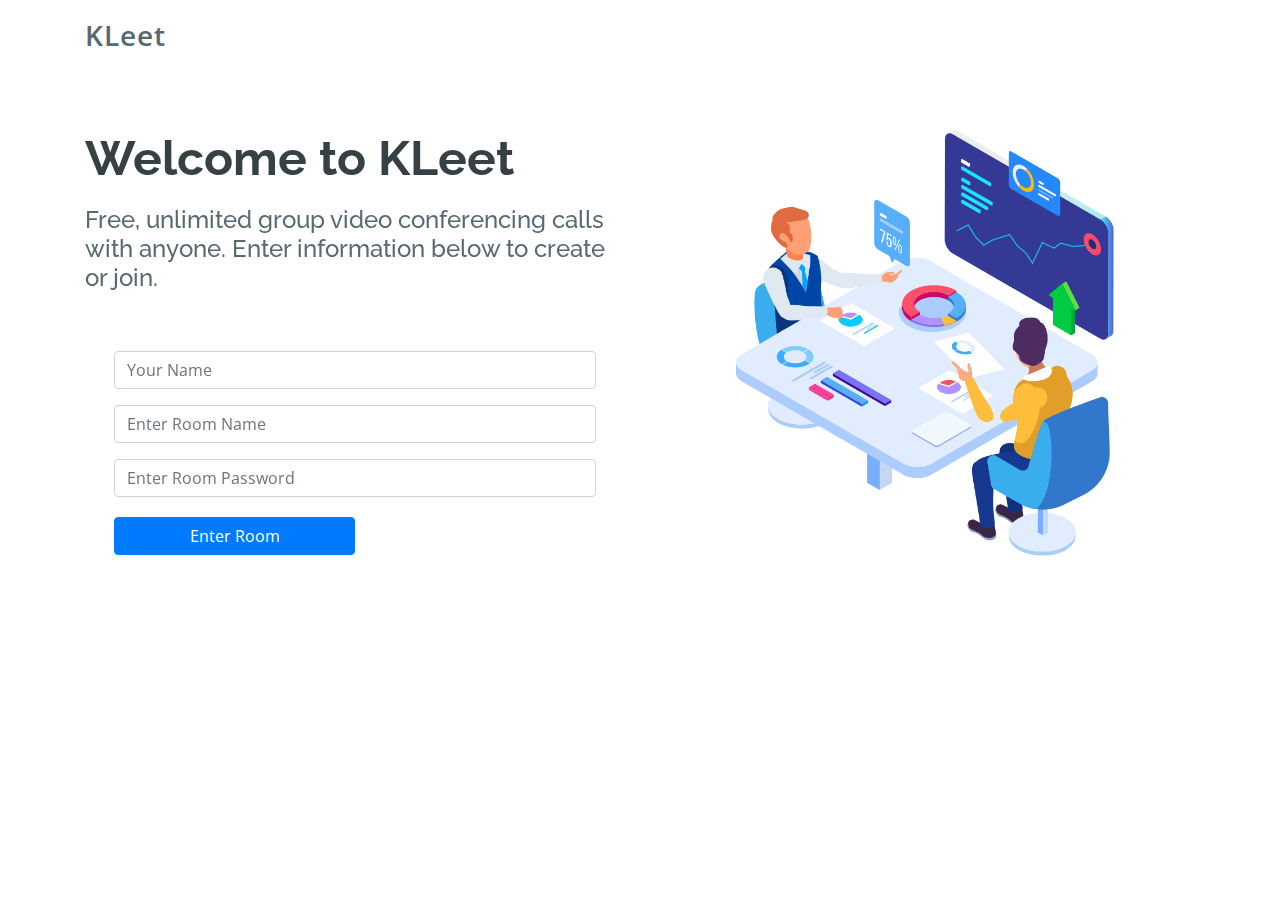
==== index.html @ f8d4f1c5 "Initial commit" ====
<!-- UI DESIGN -->

<!DOCTYPE html>
<html lang="en">

<head>
  <meta charset="utf-8">
  <meta content="width=device-width, initial-scale=1.0" name="viewport">

  <title>KLeet</title>
  <meta content="" name="description">
  <meta content="" name="keywords">

 <link rel="stylesheet" href="stylesheets/webrtcstyle.css">

  <!-- Favicons -->
  <link href="assets/img/favicon.png" rel="icon">
  <link href="assets/img/apple-touch-icon.png" rel="apple-touch-icon">

  <!-- Google Fonts -->
  <link href="https://fonts.googleapis.com/css?family=Open+Sans:300,300i,400,400i,600,600i,700,700i|Raleway:300,300i,400,400i,500,500i,600,600i,700,700i|Poppins:300,300i,400,400i,500,500i,600,600i,700,700i" rel="stylesheet">

  <!-- Vendor CSS Files -->
  <link href="assets/vendor/bootstrap/css/bootstrap.min.css" rel="stylesheet">
  <link href="assets/vendor/icofont/icofont.min.css" rel="stylesheet">
  <link href="assets/vendor/boxicons/css/boxicons.min.css" rel="stylesheet">
  <link href="assets/vendor/venobox/venobox.css" rel="stylesheet">
  <link href="assets/vendor/owl.carousel/assets/owl.carousel.min.css" rel="stylesheet">
  <link href="assets/vendor/aos/aos.css" rel="stylesheet">

  <!-- Template Main CSS File -->
  <link href="assets/css/style.css" rel="stylesheet">

  <!-- =======================================================
  * Template Name: Scaffold - v2.2.0
  * Template URL: https://bootstrapmade.com/scaffold-bootstrap-metro-style-template/
  * Author: BootstrapMade.com
  * License: https://bootstrapmade.com/license/
  ======================================================== -->
</head>

<body>

  <!-- ======= Header ======= -->
  <header id="header" class="fixed-top">
    <div class="container d-flex">

      <div class="logo mr-auto">
        <h1 class="text-light"><a href="index.html"><span>KLeet</span></a></h1>
        <!-- Uncomment below if you prefer to use an image logo -->
        <!-- <a href="index.html"><img src="assets/img/logo.png" alt="" class="img-fluid"></a>-->
      </div>

      <!-- <nav class="nav-menu d-none d-lg-block">
        <ul>
          <li class="active"><a href="index.html">Home</a></li>
          <li class="drop-down"><a href="">About</a>
            <ul>
              <li><a href="#about">About Us</a></li>
              <li><a href="#team">Team</a></li>
              <li><a href="#testimonials">Testimonials</a></li>
              <li class="drop-down"><a href="#">Deep Drop Down</a>
                <ul>
                  <li><a href="#">Deep Drop Down 1</a></li>
                  <li><a href="#">Deep Drop Down 2</a></li>
                  <li><a href="#">Deep Drop Down 3</a></li>
                  <li><a href="#">Deep Drop Down 4</a></li>
                  <li><a href="#">Deep Drop Down 5</a></li>
                </ul>
              </li>
            </ul>
          </li>
          <li><a href="#services">Services</a></li>
          <li><a href="#portfolio">Portfolio</a></li>
          <li><a href="#pricing">Pricing</a></li>

          <li><a href="#contact">Contact</a></li>

        </ul>
      </nav> .nav-menu -->

      <!-- <div class="header-social-links">
        <a href="#" class="twitter"><i class="icofont-twitter"></i></a>
        <a href="#" class="facebook"><i class="icofont-facebook"></i></a>
        <a href="#" class="instagram"><i class="icofont-instagram"></i></a>
        <a href="#" class="linkedin"><i class="icofont-linkedin"></i></i></a>
      </div> -->

    </div>
  </header><!-- End Header -->

  <!-- ======= Hero Section ======= -->
  <!-- <section id="hero">

    <div class="container">
      <div class="row">
        <div class="col-lg-6 pt-5 pt-lg-0 order-2 order-lg-1 d-flex flex-column justify-content-center" data-aos="fade-up">
          <div>
            <h1>We design digital products that help grow businesses</h1>
            <h2>We are team of talanted designers making websites with Bootstrap</h2>
            <a href="#about" class="btn-get-started scrollto">Get Started</a>
          </div>
        </div>
        <div class="col-lg-6 order-1 order-lg-2 hero-img" data-aos="fade-left">
          <img src="assets/img/hero-img.png" class="img-fluid" alt="">
        </div>
      </div>
    </div>

  </section>End Hero -->

  <main id="main">

     <!-- ======= Hero Section ======= -->
  <section id="hero">
    <div class="container">
      <div class="row">
        <div class="col-lg-6 pt-5 pt-lg-0 order-2 order-lg-1 d-flex flex-column justify-content-center" data-aos="fade-up">
          <div>
            <h1>Welcome to KLeet</h1>
            <h2>Free, unlimited group video conferencing calls with anyone. Enter information below to create or join.</h2>

            <form id="userdata">
               <div class="form-row">
                 <div class="form-group col-md-12">
               <input type="text" name="useridentity" class="form-control" id="useridentity" data-rule="minlen:4" data-msg="Please enter at least 4 chars" placeholder="Your Name"></div>
               <div class="form-group col-md-12"><input type="text" name="roomidentity" class="form-control" id="roomidentity" data-rule="minlen:4" data-msg="Please enter at least 4 chars"
               placeholder="Enter Room Name"></div>
               <div class="form-group col-md-12"> <input type="text" name="roompassword" class="form-control" id="roompassword" data-rule="minlen:4" data-msg="Please enter at least 4 chars" placeholder="Enter Room Password"></div>
               <div class="form-group col-md-12"  id="startjoinbuttons">
                  <!-- <a href="#about" class="btn-get-started scrollto">Lets go</a> -->
                  <button type="submit" class="btn btn-primary col-xs-12 col-md-6 col-lg-6" formaction="pages/room.html" id="enterroom">Enter Room</button>
               </div>

             </div>

            </form>


          </div>
        </div>
        <div class="col-lg-6 order-1 order-lg-2 hero-img" data-aos="fade-left">
          <img src="assets/img/hero-img.png" class="img-fluid" alt="">
        </div>
      </div>
    </div>
  </section><!-- End Hero -->

  </main><!-- End #main -->

  <!-- ======= Footer =======
  <footer id="footer">
    <div class="footer-top">
      <div class="container">
        <div class="row">

          <div class="col-lg-3 col-md-6">
            <div class="footer-info">
              <h3>Scaffold</h3>
              <p>
                A108 Adam Street <br>
                NY 535022, USA<br><br>
                <strong>Phone:</strong> +1 5589 55488 55<br>
                <strong>Email:</strong> info@example.com<br>
              </p>
              <div class="social-links mt-3">
                <a href="#" class="twitter"><i class="bx bxl-twitter"></i></a>
                <a href="#" class="facebook"><i class="bx bxl-facebook"></i></a>
                <a href="#" class="instagram"><i class="bx bxl-instagram"></i></a>
                <a href="#" class="google-plus"><i class="bx bxl-skype"></i></a>
                <a href="#" class="linkedin"><i class="bx bxl-linkedin"></i></a>
              </div>
            </div>
          </div>

          <div class="col-lg-2 col-md-6 footer-links">
            <h4>Useful Links</h4>
            <ul>
              <li><i class="bx bx-chevron-right"></i> <a href="#">Home</a></li>
              <li><i class="bx bx-chevron-right"></i> <a href="#">About us</a></li>
              <li><i class="bx bx-chevron-right"></i> <a href="#">Services</a></li>
              <li><i class="bx bx-chevron-right"></i> <a href="#">Terms of service</a></li>
              <li><i class="bx bx-chevron-right"></i> <a href="#">Privacy policy</a></li>
            </ul>
          </div>

          <div class="col-lg-3 col-md-6 footer-links">
            <h4>Our Services</h4>
            <ul>
              <li><i class="bx bx-chevron-right"></i> <a href="#">Web Design</a></li>
              <li><i class="bx bx-chevron-right"></i> <a href="#">Web Development</a></li>
              <li><i class="bx bx-chevron-right"></i> <a href="#">Product Management</a></li>
              <li><i class="bx bx-chevron-right"></i> <a href="#">Marketing</a></li>
              <li><i class="bx bx-chevron-right"></i> <a href="#">Graphic Design</a></li>
            </ul>
          </div>

          <div class="col-lg-4 col-md-6 footer-newsletter">
            <h4>Our Newsletter</h4>
            <p>Tamen quem nulla quae legam multos aute sint culpa legam noster magna</p>
            <form action="" method="post">
              <input type="email" name="email"><input type="submit" value="Subscribe">
            </form>

          </div>

        </div>
      </div>
    </div>

    <div class="container">
      <div class="copyright">
        &copy; Copyright <strong><span>Scaffold</span></strong>. All Rights Reserved
      </div>
      <div class="credits">
        <!-- All the links in the footer should remain intact.

        Designed by <a href="https://bootstrapmade.com/">BootstrapMade</a>
      </div>
    </div>
  </footer>End Footer -->

  <a href="#" class="back-to-top"><i class="bx bxs-up-arrow-alt"></i></a>

  <!-- Vendor JS Files -->
  <script src="assets/vendor/jquery/jquery.min.js"></script>
  <script src="assets/vendor/bootstrap/js/bootstrap.bundle.min.js"></script>
  <script src="assets/vendor/jquery.easing/jquery.easing.min.js"></script>
  <script src="assets/vendor/php-email-form/validate.js"></script>
  <script src="assets/vendor/isotope-layout/isotope.pkgd.min.js"></script>
  <script src="assets/vendor/venobox/venobox.min.js"></script>
  <script src="assets/vendor/owl.carousel/owl.carousel.min.js"></script>
  <script src="assets/vendor/aos/aos.js"></script>

  <!-- Template Main JS File -->
  <script src="assets/js/main.js"></script>

</body>

</html>
---- stylesheets/webrtcstyle.css ----
.theme {
    padding: 30px;
    background-color: #926aff;
}

#title {
    position: relative;
    top: 40%;
}

    #title > span {
        position: relative;
        top: 60%;
        display: block;
        font-family: initial;
        font-size: 50px;
        width: initial;
        color: white;
    }

#userdata {
    padding: 22px;
}

    #userdata > div {
        padding: 7px;
    }

#startjoinbuttons > button {
    margin: 4px auto;
}

.child-padding > div {
    padding: 15px;
}

.input {
    border-radius: 3%;
}

.lvideo {
    max-width: 30%;
    max-height: 30%;
    width: 220px;
    bottom: 0;
    right: 0;
    border: groove;
    position: fixed;
    transform: rotateY(180deg);
	display:none;
}

.rvideo {
    position: fixed;
    left: 0;
    top: 0;
    max-width: 100%;
    max-height: 100%;
    height: 100%;
    width: 100%;
    transform: rotateY(180deg);
}

#panel {
    position: fixed;
    bottom: 10%;
    text-align: center;
    z-index: 100;
}

#btnmute {
    background-color: white;
    color: black;
    font-weight: bolder;
}

#btnexit {
    font-weight: bolder;
    color: white;
}
#btnscreenshare {
    color: white;
}
---- assets/vendor/venobox/venobox.css ----
/* ------ venobox.css --------*/
.vbox-overlay *, .vbox-overlay *:before, .vbox-overlay *:after{
    -webkit-backface-visibility: hidden;
    -webkit-box-sizing:border-box;
    -moz-box-sizing:border-box;
    box-sizing:border-box;
}
.vbox-overlay * { 
    -webkit-backface-visibility: visible;
    backface-visibility: visible;
}
.vbox-overlay{
    display: -webkit-flex;
    display: flex;
    -webkit-flex-direction: column;
    flex-direction: column;
    -webkit-justify-content: center;
    justify-content: center;
    -webkit-align-items: center;
    align-items: center;
    position: fixed;
    left: 0;
    top: 0;
    bottom: 0;
    right: 0;
    z-index: 999999;
}

/* ----- navigation ----- */
.vbox-title{
    width: 100%;
    height: 40px;
    float: left;
    text-align: center;
    line-height: 28px;
    font-size: 12px;
    padding: 6px 50px;
    overflow: hidden;
    position: fixed;
    display: none;
    left: 0;
    z-index: 89;
}
.vbox-close{
    cursor: pointer;
    position: fixed;
    top: -1px;
    right: 0;
    width: 50px;
    height: 40px;
    padding: 6px;
    display: block;
    background-position:10px center;
    overflow: hidden;
    font-size: 24px;
    line-height: 1;
    text-align: center;
    z-index: 99;
}
.vbox-left{
    cursor: pointer;
    position: fixed;
    left: 0;
    height: 40px;
    overflow: hidden;
    line-height: 28px;
    font-size: 12px;
    z-index: 99;
    display: flex;
    align-items:center;
}
.vbox-num{
    display: inline-block;
    margin: 6px 0 6px 15px;
}
/* ----- Social share ----- */
.vbox-share{
    line-height: 28px;
    font-size: 12px;
    overflow: hidden;
    position: fixed;
    left: 0;
    z-index: 98;
    display: flex;
    align-items:center;
    justify-content: center;
    width: 100%;
    text-align: center;
}
.vbox-share svg{
    max-height: 28px;
    width: 28px;
    z-index: 10;
    margin-left: 12px;
    margin-top: 6px;
    margin-bottom: 6px;
    vertical-align: middle;
}


/* ----- navigation ARROWS ----- */
.vbox-next, .vbox-prev{
    position: fixed;
    top: 50%;
    margin-top: -15px;
    overflow: hidden;
    cursor: pointer;
    display: block;
    width: 45px;
    height: 45px;
    z-index: 99;
}
.vbox-next span, .vbox-prev span{
    position: relative;
    width: 20px;
    height: 20px;
    border: 2px solid transparent;
    border-top-color: #B6B6B6;
    border-right-color: #B6B6B6;
    text-indent: -100px;
    position: absolute;
    top: 8px;
    display: block;
}
.vbox-prev{
    left: 15px;
}
.vbox-next{
    right: 15px;
}
.vbox-prev span{
    left: 10px;
    -ms-transform: rotate(-135deg);
    -webkit-transform: rotate(-135deg);
    transform: rotate(-135deg);
}
.vbox-next span{
    -ms-transform: rotate(45deg);
    -webkit-transform: rotate(45deg);
    transform: rotate(45deg);
    right: 10px;
}
/* ------- inline window ------ */
.vbox-inline{
    width: 420px;
    height: 315px;
    height: 70vh;
    padding: 10px;
    background: #fff;
    margin: 0 auto;
    overflow: auto;
    text-align: left;
}
/* ------- Video & iFrames window ------ */
.venoframe{
    max-width: 100%;
    width: 100%;
    border: none;
    width: 100%;
    height: 260px;
    height: 70vh;
}
.venoframe.vbvid{
    height: 260px;
}
@media (min-width: 768px) {
    .venoframe, .vbox-inline{
        width: 90%;
        height: 360px;
        height: 70vh;
    }
    .venoframe.vbvid{
        width: 640px;
        height: 360px;
    }
}
@media (min-width: 992px) {
    .venoframe, .vbox-inline{
        max-width: 1200px;
        width: 80%;
        height: 540px;
        height: 70vh;
    }
    .venoframe.vbvid{
        width: 960px;
        height: 540px;
    }
}
/* 
Please do NOT edit this part! 
or at least read this note: http://i.imgur.com/7C0ws9e.gif
*/
.vbox-open{
    overflow: hidden;
}
.vbox-container{
    position: absolute;
    left: 0;
    right: 0;
    top: 0;
    bottom: 0;
    overflow-x: hidden;
    overflow-y: scroll;
    overflow-scrolling: touch;
    -webkit-overflow-scrolling: touch;
    z-index: 20;
    max-height: 100%;

}

.vbox-content{
    text-align: center;
    float: left;
    width: 100%;
    position: relative;
    overflow: hidden;
    padding: 20px 4%;
}
.vbox-container img{
    max-width: 100%;
    height: auto;
}
.vbox-figlio{
    box-shadow: 0 0 12px rgba(0,0,0,0.19), 0 6px 6px rgba(0,0,0,0.23);
    max-width: 100%;
    text-align: initial;
}
img.vbox-figlio{
    -webkit-user-select: none;
-khtml-user-select: none;
-moz-user-select: none;
-o-user-select: none;
user-select: none;
}
.vbox-content.swipe-left{
    margin-left: -200px !important;
}
.vbox-content.swipe-right{
    margin-left: 200px !important;
}
.vbox-animated{
    webkit-transition: margin 300ms ease-out;
    transition: margin 300ms ease-out;
}

/* ---------- preloader ----------
 * SPINKIT 
 * http://tobiasahlin.com/spinkit/
-------------------------------- */
.sk-double-bounce,.sk-rotating-plane{width:40px;height:40px;margin:40px auto}.sk-rotating-plane{background-color:#333;-webkit-animation:sk-rotatePlane 1.2s infinite ease-in-out;animation:sk-rotatePlane 1.2s infinite ease-in-out}@-webkit-keyframes sk-rotatePlane{0%{-webkit-transform:perspective(120px) rotateX(0) rotateY(0);transform:perspective(120px) rotateX(0) rotateY(0)}50%{-webkit-transform:perspective(120px) rotateX(-180.1deg) rotateY(0);transform:perspective(120px) rotateX(-180.1deg) rotateY(0)}100%{-webkit-transform:perspective(120px) rotateX(-180deg) rotateY(-179.9deg);transform:perspective(120px) rotateX(-180deg) rotateY(-179.9deg)}}@keyframes sk-rotatePlane{0%{-webkit-transform:perspective(120px) rotateX(0) rotateY(0);transform:perspective(120px) rotateX(0) rotateY(0)}50%{-webkit-transform:perspective(120px) rotateX(-180.1deg) rotateY(0);transform:perspective(120px) rotateX(-180.1deg) rotateY(0)}100%{-webkit-transform:perspective(120px) rotateX(-180deg) rotateY(-179.9deg);transform:perspective(120px) rotateX(-180deg) rotateY(-179.9deg)}}.sk-double-bounce{position:relative}.sk-double-bounce .sk-child{width:100%;height:100%;border-radius:50%;background-color:#333;opacity:.6;position:absolute;top:0;left:0;-webkit-animation:sk-doubleBounce 2s infinite ease-in-out;animation:sk-doubleBounce 2s infinite ease-in-out}.sk-chasing-dots .sk-child,.sk-spinner-pulse,.sk-three-bounce .sk-child{background-color:#333;border-radius:100%}.sk-double-bounce .sk-double-bounce2{-webkit-animation-delay:-1s;animation-delay:-1s}@-webkit-keyframes sk-doubleBounce{0%,100%{-webkit-transform:scale(0);transform:scale(0)}50%{-webkit-transform:scale(1);transform:scale(1)}}@keyframes sk-doubleBounce{0%,100%{-webkit-transform:scale(0);transform:scale(0)}50%{-webkit-transform:scale(1);transform:scale(1)}}.sk-wave{margin:40px auto;width:50px;height:40px;text-align:center;font-size:10px}.sk-wave .sk-rect{background-color:#333;height:100%;width:6px;display:inline-block;-webkit-animation:sk-waveStretchDelay 1.2s infinite ease-in-out;animation:sk-waveStretchDelay 1.2s infinite ease-in-out}.sk-wave .sk-rect1{-webkit-animation-delay:-1.2s;animation-delay:-1.2s}.sk-wave .sk-rect2{-webkit-animation-delay:-1.1s;animation-delay:-1.1s}.sk-wave .sk-rect3{-webkit-animation-delay:-1s;animation-delay:-1s}.sk-wave .sk-rect4{-webkit-animation-delay:-.9s;animation-delay:-.9s}.sk-wave .sk-rect5{-webkit-animation-delay:-.8s;animation-delay:-.8s}@-webkit-keyframes sk-waveStretchDelay{0%,100%,40%{-webkit-transform:scaleY(.4);transform:scaleY(.4)}20%{-webkit-transform:scaleY(1);transform:scaleY(1)}}@keyframes sk-waveStretchDelay{0%,100%,40%{-webkit-transform:scaleY(.4);transform:scaleY(.4)}20%{-webkit-transform:scaleY(1);transform:scaleY(1)}}.sk-wandering-cubes{margin:40px auto;width:40px;height:40px;position:relative}.sk-wandering-cubes .sk-cube{background-color:#333;width:10px;height:10px;position:absolute;top:0;left:0;-webkit-animation:sk-wanderingCube 1.8s ease-in-out -1.8s infinite both;animation:sk-wanderingCube 1.8s ease-in-out -1.8s infinite both}.sk-chasing-dots,.sk-spinner-pulse{width:40px;height:40px;margin:40px auto}.sk-wandering-cubes .sk-cube2{-webkit-animation-delay:-.9s;animation-delay:-.9s}@-webkit-keyframes sk-wanderingCube{0%{-webkit-transform:rotate(0);transform:rotate(0)}25%{-webkit-transform:translateX(30px) rotate(-90deg) scale(.5);transform:translateX(30px) rotate(-90deg) scale(.5)}50%{-webkit-transform:translateX(30px) translateY(30px) rotate(-179deg);transform:translateX(30px) translateY(30px) rotate(-179deg)}50.1%{-webkit-transform:translateX(30px) translateY(30px) rotate(-180deg);transform:translateX(30px) translateY(30px) rotate(-180deg)}75%{-webkit-transform:translateX(0) translateY(30px) rotate(-270deg) scale(.5);transform:translateX(0) translateY(30px) rotate(-270deg) scale(.5)}100%{-webkit-transform:rotate(-360deg);transform:rotate(-360deg)}}@keyframes sk-wanderingCube{0%{-webkit-transform:rotate(0);transform:rotate(0)}25%{-webkit-transform:translateX(30px) rotate(-90deg) scale(.5);transform:translateX(30px) rotate(-90deg) scale(.5)}50%{-webkit-transform:translateX(30px) translateY(30px) rotate(-179deg);transform:translateX(30px) translateY(30px) rotate(-179deg)}50.1%{-webkit-transform:translateX(30px) translateY(30px) rotate(-180deg);transform:translateX(30px) translateY(30px) rotate(-180deg)}75%{-webkit-transform:translateX(0) translateY(30px) rotate(-270deg) scale(.5);transform:translateX(0) translateY(30px) rotate(-270deg) scale(.5)}100%{-webkit-transform:rotate(-360deg);transform:rotate(-360deg)}}.sk-spinner-pulse{-webkit-animation:sk-pulseScaleOut 1s infinite ease-in-out;animation:sk-pulseScaleOut 1s infinite ease-in-out}@-webkit-keyframes sk-pulseScaleOut{0%{-webkit-transform:scale(0);transform:scale(0)}100%{-webkit-transform:scale(1);transform:scale(1);opacity:0}}@keyframes sk-pulseScaleOut{0%{-webkit-transform:scale(0);transform:scale(0)}100%{-webkit-transform:scale(1);transform:scale(1);opacity:0}}.sk-chasing-dots{position:relative;text-align:center;-webkit-animation:sk-chasingDotsRotate 2s infinite linear;animation:sk-chasingDotsRotate 2s infinite linear}.sk-chasing-dots .sk-child{width:60%;height:60%;display:inline-block;position:absolute;top:0;-webkit-animation:sk-chasingDotsBounce 2s infinite ease-in-out;animation:sk-chasingDotsBounce 2s infinite ease-in-out}.sk-chasing-dots .sk-dot2{top:auto;bottom:0;-webkit-animation-delay:-1s;animation-delay:-1s}@-webkit-keyframes sk-chasingDotsRotate{100%{-webkit-transform:rotate(360deg);transform:rotate(360deg)}}@keyframes sk-chasingDotsRotate{100%{-webkit-transform:rotate(360deg);transform:rotate(360deg)}}@-webkit-keyframes sk-chasingDotsBounce{0%,100%{-webkit-transform:scale(0);transform:scale(0)}50%{-webkit-transform:scale(1);transform:scale(1)}}@keyframes sk-chasingDotsBounce{0%,100%{-webkit-transform:scale(0);transform:scale(0)}50%{-webkit-transform:scale(1);transform:scale(1)}}.sk-three-bounce{margin:40px auto;width:80px;text-align:center}.sk-three-bounce .sk-child{width:20px;height:20px;display:inline-block;-webkit-animation:sk-three-bounce 1.4s ease-in-out 0s infinite both;animation:sk-three-bounce 1.4s ease-in-out 0s infinite both}.sk-circle .sk-child:before,.sk-fading-circle .sk-circle:before{display:block;border-radius:100%;content:'';background-color:#333}.sk-three-bounce .sk-bounce1{-webkit-animation-delay:-.32s;animation-delay:-.32s}.sk-three-bounce .sk-bounce2{-webkit-animation-delay:-.16s;animation-delay:-.16s}@-webkit-keyframes sk-three-bounce{0%,100%,80%{-webkit-transform:scale(0);transform:scale(0)}40%{-webkit-transform:scale(1);transform:scale(1)}}@keyframes sk-three-bounce{0%,100%,80%{-webkit-transform:scale(0);transform:scale(0)}40%{-webkit-transform:scale(1);transform:scale(1)}}.sk-circle{margin:40px auto;width:40px;height:40px;position:relative}.sk-circle .sk-child{width:100%;height:100%;position:absolute;left:0;top:0}.sk-circle .sk-child:before{margin:0 auto;width:15%;height:15%;-webkit-animation:sk-circleBounceDelay 1.2s infinite ease-in-out both;animation:sk-circleBounceDelay 1.2s infinite ease-in-out both}.sk-circle .sk-circle2{-webkit-transform:rotate(30deg);-ms-transform:rotate(30deg);transform:rotate(30deg)}.sk-circle .sk-circle3{-webkit-transform:rotate(60deg);-ms-transform:rotate(60deg);transform:rotate(60deg)}.sk-circle .sk-circle4{-webkit-transform:rotate(90deg);-ms-transform:rotate(90deg);transform:rotate(90deg)}.sk-circle .sk-circle5{-webkit-transform:rotate(120deg);-ms-transform:rotate(120deg);transform:rotate(120deg)}.sk-circle .sk-circle6{-webkit-transform:rotate(150deg);-ms-transform:rotate(150deg);transform:rotate(150deg)}.sk-circle .sk-circle7{-webkit-transform:rotate(180deg);-ms-transform:rotate(180deg);transform:rotate(180deg)}.sk-circle .sk-circle8{-webkit-transform:rotate(210deg);-ms-transform:rotate(210deg);transform:rotate(210deg)}.sk-circle .sk-circle9{-webkit-transform:rotate(240deg);-ms-transform:rotate(240deg);transform:rotate(240deg)}.sk-circle .sk-circle10{-webkit-transform:rotate(270deg);-ms-transform:rotate(270deg);transform:rotate(270deg)}.sk-circle .sk-circle11{-webkit-transform:rotate(300deg);-ms-transform:rotate(300deg);transform:rotate(300deg)}.sk-circle .sk-circle12{-webkit-transform:rotate(330deg);-ms-transform:rotate(330deg);transform:rotate(330deg)}.sk-circle .sk-circle2:before{-webkit-animation-delay:-1.1s;animation-delay:-1.1s}.sk-circle .sk-circle3:before{-webkit-animation-delay:-1s;animation-delay:-1s}.sk-circle .sk-circle4:before{-webkit-animation-delay:-.9s;animation-delay:-.9s}.sk-circle .sk-circle5:before{-webkit-animation-delay:-.8s;animation-delay:-.8s}.sk-circle .sk-circle6:before{-webkit-animation-delay:-.7s;animation-delay:-.7s}.sk-circle .sk-circle7:before{-webkit-animation-delay:-.6s;animation-delay:-.6s}.sk-circle .sk-circle8:before{-webkit-animation-delay:-.5s;animation-delay:-.5s}.sk-circle .sk-circle9:before{-webkit-animation-delay:-.4s;animation-delay:-.4s}.sk-circle .sk-circle10:before{-webkit-animation-delay:-.3s;animation-delay:-.3s}.sk-circle .sk-circle11:before{-webkit-animation-delay:-.2s;animation-delay:-.2s}.sk-circle .sk-circle12:before{-webkit-animation-delay:-.1s;animation-delay:-.1s}@-webkit-keyframes sk-circleBounceDelay{0%,100%,80%{-webkit-transform:scale(0);transform:scale(0)}40%{-webkit-transform:scale(1);transform:scale(1)}}@keyframes sk-circleBounceDelay{0%,100%,80%{-webkit-transform:scale(0);transform:scale(0)}40%{-webkit-transform:scale(1);transform:scale(1)}}.sk-cube-grid{width:40px;height:40px;margin:40px auto}.sk-cube-grid .sk-cube{width:33.33%;height:33.33%;background-color:#333;float:left;-webkit-animation:sk-cubeGridScaleDelay 1.3s infinite ease-in-out;animation:sk-cubeGridScaleDelay 1.3s infinite ease-in-out}.sk-cube-grid .sk-cube1{-webkit-animation-delay:.2s;animation-delay:.2s}.sk-cube-grid .sk-cube2{-webkit-animation-delay:.3s;animation-delay:.3s}.sk-cube-grid .sk-cube3{-webkit-animation-delay:.4s;animation-delay:.4s}.sk-cube-grid .sk-cube4{-webkit-animation-delay:.1s;animation-delay:.1s}.sk-cube-grid .sk-cube5{-webkit-animation-delay:.2s;animation-delay:.2s}.sk-cube-grid .sk-cube6{-webkit-animation-delay:.3s;animation-delay:.3s}.sk-cube-grid .sk-cube7{-webkit-animation-delay:0ms;animation-delay:0ms}.sk-cube-grid .sk-cube8{-webkit-animation-delay:.1s;animation-delay:.1s}.sk-cube-grid .sk-cube9{-webkit-animation-delay:.2s;animation-delay:.2s}@-webkit-keyframes sk-cubeGridScaleDelay{0%,100%,70%{-webkit-transform:scale3D(1,1,1);transform:scale3D(1,1,1)}35%{-webkit-transform:scale3D(0,0,1);transform:scale3D(0,0,1)}}@keyframes sk-cubeGridScaleDelay{0%,100%,70%{-webkit-transform:scale3D(1,1,1);transform:scale3D(1,1,1)}35%{-webkit-transform:scale3D(0,0,1);transform:scale3D(0,0,1)}}.sk-fading-circle{margin:40px auto;width:40px;height:40px;position:relative}.sk-fading-circle .sk-circle{width:100%;height:100%;position:absolute;left:0;top:0}.sk-fading-circle .sk-circle:before{margin:0 auto;width:15%;height:15%;-webkit-animation:sk-circleFadeDelay 1.2s infinite ease-in-out both;animation:sk-circleFadeDelay 1.2s infinite ease-in-out both}.sk-fading-circle .sk-circle2{-webkit-transform:rotate(30deg);-ms-transform:rotate(30deg);transform:rotate(30deg)}.sk-fading-circle .sk-circle3{-webkit-transform:rotate(60deg);-ms-transform:rotate(60deg);transform:rotate(60deg)}.sk-fading-circle .sk-circle4{-webkit-transform:rotate(90deg);-ms-transform:rotate(90deg);transform:rotate(90deg)}.sk-fading-circle .sk-circle5{-webkit-transform:rotate(120deg);-ms-transform:rotate(120deg);transform:rotate(120deg)}.sk-fading-circle .sk-circle6{-webkit-transform:rotate(150deg);-ms-transform:rotate(150deg);transform:rotate(150deg)}.sk-fading-circle .sk-circle7{-webkit-transform:rotate(180deg);-ms-transform:rotate(180deg);transform:rotate(180deg)}.sk-fading-circle .sk-circle8{-webkit-transform:rotate(210deg);-ms-transform:rotate(210deg);transform:rotate(210deg)}.sk-fading-circle .sk-circle9{-webkit-transform:rotate(240deg);-ms-transform:rotate(240deg);transform:rotate(240deg)}.sk-fading-circle .sk-circle10{-webkit-transform:rotate(270deg);-ms-transform:rotate(270deg);transform:rotate(270deg)}.sk-fading-circle .sk-circle11{-webkit-transform:rotate(300deg);-ms-transform:rotate(300deg);transform:rotate(300deg)}.sk-fading-circle .sk-circle12{-webkit-transform:rotate(330deg);-ms-transform:rotate(330deg);transform:rotate(330deg)}.sk-fading-circle .sk-circle2:before{-webkit-animation-delay:-1.1s;animation-delay:-1.1s}.sk-fading-circle .sk-circle3:before{-webkit-animation-delay:-1s;animation-delay:-1s}.sk-fading-circle .sk-circle4:before{-webkit-animation-delay:-.9s;animation-delay:-.9s}.sk-fading-circle .sk-circle5:before{-webkit-animation-delay:-.8s;animation-delay:-.8s}.sk-fading-circle .sk-circle6:before{-webkit-animation-delay:-.7s;animation-delay:-.7s}.sk-fading-circle .sk-circle7:before{-webkit-animation-delay:-.6s;animation-delay:-.6s}.sk-fading-circle .sk-circle8:before{-webkit-animation-delay:-.5s;animation-delay:-.5s}.sk-fading-circle .sk-circle9:before{-webkit-animation-delay:-.4s;animation-delay:-.4s}.sk-fading-circle .sk-circle10:before{-webkit-animation-delay:-.3s;animation-delay:-.3s}.sk-fading-circle .sk-circle11:before{-webkit-animation-delay:-.2s;animation-delay:-.2s}.sk-fading-circle .sk-circle12:before{-webkit-animation-delay:-.1s;animation-delay:-.1s}@-webkit-keyframes sk-circleFadeDelay{0%,100%,39%{opacity:0}40%{opacity:1}}@keyframes sk-circleFadeDelay{0%,100%,39%{opacity:0}40%{opacity:1}}.sk-folding-cube{margin:40px auto;width:40px;height:40px;position:relative;-webkit-transform:rotateZ(45deg);transform:rotateZ(45deg)}.sk-folding-cube .sk-cube{float:left;width:50%;height:50%;position:relative;-webkit-transform:scale(1.1);-ms-transform:scale(1.1);transform:scale(1.1)}.sk-folding-cube .sk-cube:before{content:'';position:absolute;top:0;left:0;width:100%;height:100%;background-color:#333;-webkit-animation:sk-foldCubeAngle 2.4s infinite linear both;animation:sk-foldCubeAngle 2.4s infinite linear both;-webkit-transform-origin:100% 100%;-ms-transform-origin:100% 100%;transform-origin:100% 100%}.sk-folding-cube .sk-cube2{-webkit-transform:scale(1.1) rotateZ(90deg);transform:scale(1.1) rotateZ(90deg)}.sk-folding-cube .sk-cube3{-webkit-transform:scale(1.1) rotateZ(180deg);transform:scale(1.1) rotateZ(180deg)}.sk-folding-cube .sk-cube4{-webkit-transform:scale(1.1) rotateZ(270deg);transform:scale(1.1) rotateZ(270deg)}.sk-folding-cube .sk-cube2:before{-webkit-animation-delay:.3s;animation-delay:.3s}.sk-folding-cube .sk-cube3:before{-webkit-animation-delay:.6s;animation-delay:.6s}.sk-folding-cube .sk-cube4:before{-webkit-animation-delay:.9s;animation-delay:.9s}@-webkit-keyframes sk-foldCubeAngle{0%,10%{-webkit-transform:perspective(140px) rotateX(-180deg);transform:perspective(140px) rotateX(-180deg);opacity:0}25%,75%{-webkit-transform:perspective(140px) rotateX(0);transform:perspective(140px) rotateX(0);opacity:1}100%,90%{-webkit-transform:perspective(140px) rotateY(180deg);transform:perspective(140px) rotateY(180deg);opacity:0}}@keyframes sk-foldCubeAngle{0%,10%{-webkit-transform:perspective(140px) rotateX(-180deg);transform:perspective(140px) rotateX(-180deg);opacity:0}25%,75%{-webkit-transform:perspective(140px) rotateX(0);transform:perspective(140px) rotateX(0);opacity:1}100%,90%{-webkit-transform:perspective(140px) rotateY(180deg);transform:perspective(140px) rotateY(180deg);opacity:0}}
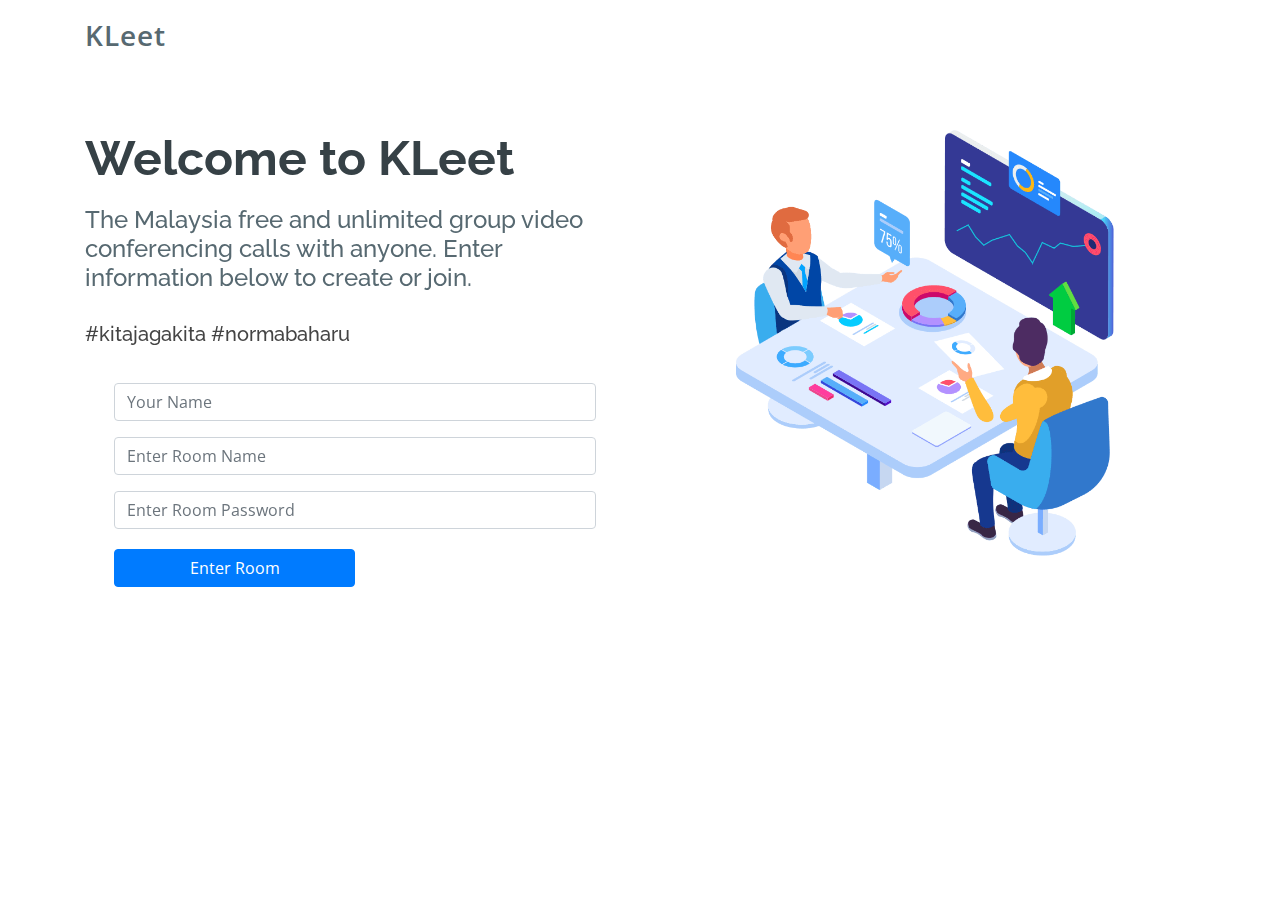
==== commit a07da130: "Update index.html" ====
--- a/index.html
+++ b/index.html
@@ -118,7 +118,8 @@
         <div class="col-lg-6 pt-5 pt-lg-0 order-2 order-lg-1 d-flex flex-column justify-content-center" data-aos="fade-up">
           <div>
             <h1>Welcome to KLeet</h1>
-            <h2>Free, unlimited group video conferencing calls with anyone. Enter information below to create or join.</h2>
+            <h2>The Malaysia free and unlimited group video conferencing calls with anyone. Enter information below to create or join.</h2>
+            <h5>#kitajagakita #normabaharu</h5>
 
             <form id="userdata">
                <div class="form-row">
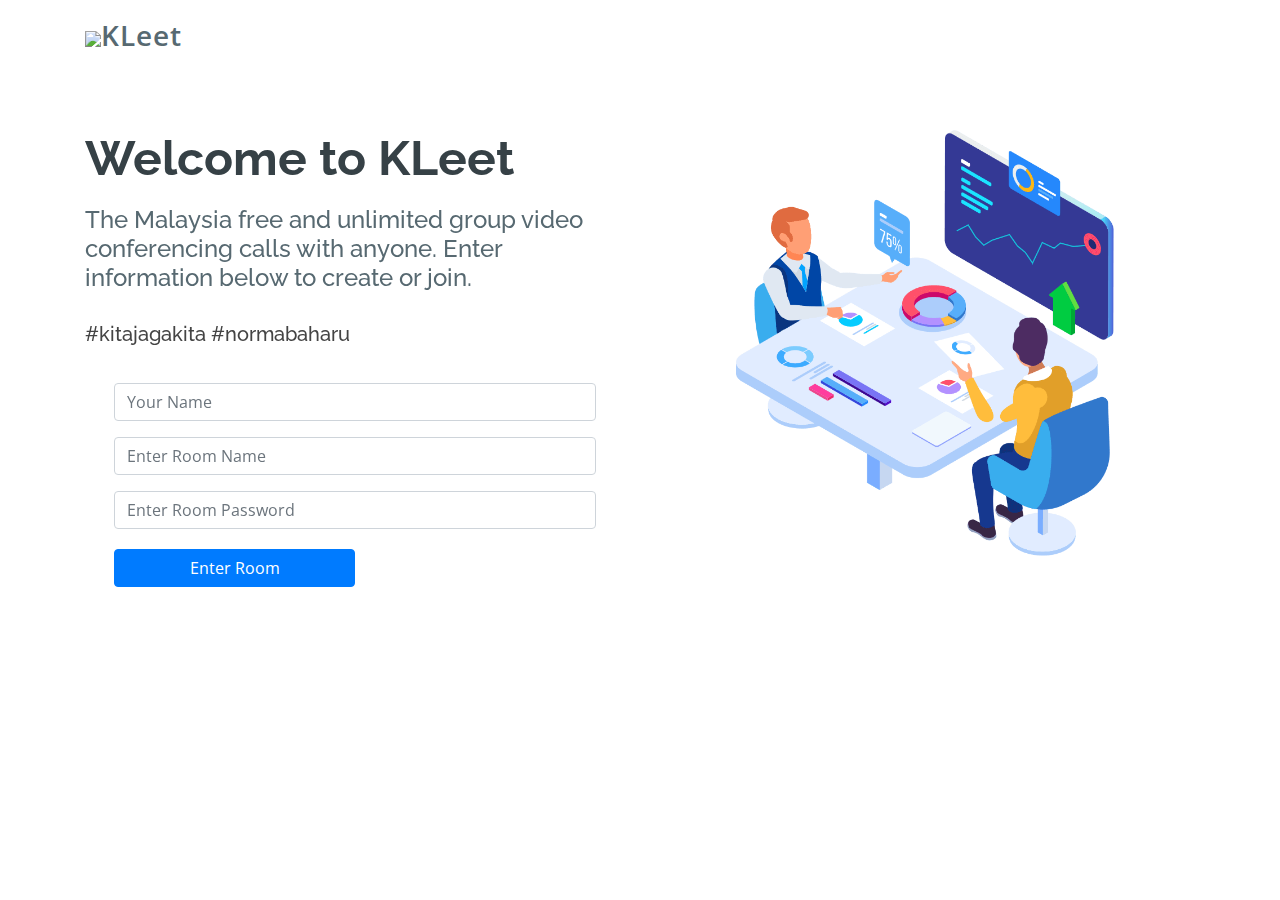
==== commit e37e246e: "Add files via upload" ====
--- a/index.html
+++ b/index.html
@@ -1,241 +1,241 @@
-   <!-- UI DESIGN -->
-
-<!DOCTYPE html>
-<html lang="en">
-
-<head>
-  <meta charset="utf-8">
-  <meta content="width=device-width, initial-scale=1.0" name="viewport">
-
-  <title>KLeet</title>
-  <meta content="" name="description">
-  <meta content="" name="keywords">
-
- <link rel="stylesheet" href="stylesheets/webrtcstyle.css">
-
-  <!-- Favicons -->
-  <link href="assets/img/favicon.png" rel="icon">
-  <link href="assets/img/apple-touch-icon.png" rel="apple-touch-icon">
-
-  <!-- Google Fonts -->
-  <link href="https://fonts.googleapis.com/css?family=Open+Sans:300,300i,400,400i,600,600i,700,700i|Raleway:300,300i,400,400i,500,500i,600,600i,700,700i|Poppins:300,300i,400,400i,500,500i,600,600i,700,700i" rel="stylesheet">
-
-  <!-- Vendor CSS Files -->
-  <link href="assets/vendor/bootstrap/css/bootstrap.min.css" rel="stylesheet">
-  <link href="assets/vendor/icofont/icofont.min.css" rel="stylesheet">
-  <link href="assets/vendor/boxicons/css/boxicons.min.css" rel="stylesheet">
-  <link href="assets/vendor/venobox/venobox.css" rel="stylesheet">
-  <link href="assets/vendor/owl.carousel/assets/owl.carousel.min.css" rel="stylesheet">
-  <link href="assets/vendor/aos/aos.css" rel="stylesheet">
-
-  <!-- Template Main CSS File -->
-  <link href="assets/css/style.css" rel="stylesheet">
-
-  <!-- =======================================================
-  * Template Name: Scaffold - v2.2.0
-  * Template URL: https://bootstrapmade.com/scaffold-bootstrap-metro-style-template/
-  * Author: BootstrapMade.com
-  * License: https://bootstrapmade.com/license/
-  ======================================================== -->
-</head>
-
-<body>
-
-  <!-- ======= Header ======= -->
-  <header id="header" class="fixed-top">
-    <div class="container d-flex">
-
-      <div class="logo mr-auto">
-        <h1 class="text-light"><a href="index.html"><span>KLeet</span></a></h1>
-        <!-- Uncomment below if you prefer to use an image logo -->
-        <!-- <a href="index.html"><img src="assets/img/logo.png" alt="" class="img-fluid"></a>-->
-      </div>
-
-      <!-- <nav class="nav-menu d-none d-lg-block">
-        <ul>
-          <li class="active"><a href="index.html">Home</a></li>
-          <li class="drop-down"><a href="">About</a>
-            <ul>
-              <li><a href="#about">About Us</a></li>
-              <li><a href="#team">Team</a></li>
-              <li><a href="#testimonials">Testimonials</a></li>
-              <li class="drop-down"><a href="#">Deep Drop Down</a>
-                <ul>
-                  <li><a href="#">Deep Drop Down 1</a></li>
-                  <li><a href="#">Deep Drop Down 2</a></li>
-                  <li><a href="#">Deep Drop Down 3</a></li>
-                  <li><a href="#">Deep Drop Down 4</a></li>
-                  <li><a href="#">Deep Drop Down 5</a></li>
-                </ul>
-              </li>
-            </ul>
-          </li>
-          <li><a href="#services">Services</a></li>
-          <li><a href="#portfolio">Portfolio</a></li>
-          <li><a href="#pricing">Pricing</a></li>
-
-          <li><a href="#contact">Contact</a></li>
-
-        </ul>
-      </nav> .nav-menu -->
-
-      <!-- <div class="header-social-links">
-        <a href="#" class="twitter"><i class="icofont-twitter"></i></a>
-        <a href="#" class="facebook"><i class="icofont-facebook"></i></a>
-        <a href="#" class="instagram"><i class="icofont-instagram"></i></a>
-        <a href="#" class="linkedin"><i class="icofont-linkedin"></i></i></a>
-      </div> -->
-
-    </div>
-  </header><!-- End Header -->
-
-  <!-- ======= Hero Section ======= -->
-  <!-- <section id="hero">
-
-    <div class="container">
-      <div class="row">
-        <div class="col-lg-6 pt-5 pt-lg-0 order-2 order-lg-1 d-flex flex-column justify-content-center" data-aos="fade-up">
-          <div>
-            <h1>We design digital products that help grow businesses</h1>
-            <h2>We are team of talanted designers making websites with Bootstrap</h2>
-            <a href="#about" class="btn-get-started scrollto">Get Started</a>
-          </div>
-        </div>
-        <div class="col-lg-6 order-1 order-lg-2 hero-img" data-aos="fade-left">
-          <img src="assets/img/hero-img.png" class="img-fluid" alt="">
-        </div>
-      </div>
-    </div>
-
-  </section>End Hero -->
-
-  <main id="main">
-
-     <!-- ======= Hero Section ======= -->
-  <section id="hero">
-    <div class="container">
-      <div class="row">
-        <div class="col-lg-6 pt-5 pt-lg-0 order-2 order-lg-1 d-flex flex-column justify-content-center" data-aos="fade-up">
-          <div>
-            <h1>Welcome to KLeet</h1>
-            <h2>The Malaysia free and unlimited group video conferencing calls with anyone. Enter information below to create or join.</h2>
-            <h5>#kitajagakita #normabaharu</h5>
-
-            <form id="userdata">
-               <div class="form-row">
-                 <div class="form-group col-md-12">
-               <input type="text" name="useridentity" class="form-control" id="useridentity" data-rule="minlen:4" data-msg="Please enter at least 4 chars" placeholder="Your Name"></div>
-               <div class="form-group col-md-12"><input type="text" name="roomidentity" class="form-control" id="roomidentity" data-rule="minlen:4" data-msg="Please enter at least 4 chars"
-               placeholder="Enter Room Name"></div>
-               <div class="form-group col-md-12"> <input type="text" name="roompassword" class="form-control" id="roompassword" data-rule="minlen:4" data-msg="Please enter at least 4 chars" placeholder="Enter Room Password"></div>
-               <div class="form-group col-md-12"  id="startjoinbuttons">
-                  <!-- <a href="#about" class="btn-get-started scrollto">Lets go</a> -->
-                  <button type="submit" class="btn btn-primary col-xs-12 col-md-6 col-lg-6" formaction="pages/room.html" id="enterroom">Enter Room</button>
-               </div>
-
-             </div>
-
-            </form>
-
-
-          </div>
-        </div>
-        <div class="col-lg-6 order-1 order-lg-2 hero-img" data-aos="fade-left">
-          <img src="assets/img/hero-img.png" class="img-fluid" alt="">
-        </div>
-      </div>
-    </div>
-  </section><!-- End Hero -->
-
-  </main><!-- End #main -->
-
-  <!-- ======= Footer =======
-  <footer id="footer">
-    <div class="footer-top">
-      <div class="container">
-        <div class="row">
-
-          <div class="col-lg-3 col-md-6">
-            <div class="footer-info">
-              <h3>Scaffold</h3>
-              <p>
-                A108 Adam Street <br>
-                NY 535022, USA<br><br>
-                <strong>Phone:</strong> +1 5589 55488 55<br>
-                <strong>Email:</strong> info@example.com<br>
-              </p>
-              <div class="social-links mt-3">
-                <a href="#" class="twitter"><i class="bx bxl-twitter"></i></a>
-                <a href="#" class="facebook"><i class="bx bxl-facebook"></i></a>
-                <a href="#" class="instagram"><i class="bx bxl-instagram"></i></a>
-                <a href="#" class="google-plus"><i class="bx bxl-skype"></i></a>
-                <a href="#" class="linkedin"><i class="bx bxl-linkedin"></i></a>
-              </div>
-            </div>
-          </div>
-
-          <div class="col-lg-2 col-md-6 footer-links">
-            <h4>Useful Links</h4>
-            <ul>
-              <li><i class="bx bx-chevron-right"></i> <a href="#">Home</a></li>
-              <li><i class="bx bx-chevron-right"></i> <a href="#">About us</a></li>
-              <li><i class="bx bx-chevron-right"></i> <a href="#">Services</a></li>
-              <li><i class="bx bx-chevron-right"></i> <a href="#">Terms of service</a></li>
-              <li><i class="bx bx-chevron-right"></i> <a href="#">Privacy policy</a></li>
-            </ul>
-          </div>
-
-          <div class="col-lg-3 col-md-6 footer-links">
-            <h4>Our Services</h4>
-            <ul>
-              <li><i class="bx bx-chevron-right"></i> <a href="#">Web Design</a></li>
-              <li><i class="bx bx-chevron-right"></i> <a href="#">Web Development</a></li>
-              <li><i class="bx bx-chevron-right"></i> <a href="#">Product Management</a></li>
-              <li><i class="bx bx-chevron-right"></i> <a href="#">Marketing</a></li>
-              <li><i class="bx bx-chevron-right"></i> <a href="#">Graphic Design</a></li>
-            </ul>
-          </div>
-
-          <div class="col-lg-4 col-md-6 footer-newsletter">
-            <h4>Our Newsletter</h4>
-            <p>Tamen quem nulla quae legam multos aute sint culpa legam noster magna</p>
-            <form action="" method="post">
-              <input type="email" name="email"><input type="submit" value="Subscribe">
-            </form>
-
-          </div>
-
-        </div>
-      </div>
-    </div>
-
-    <div class="container">
-      <div class="copyright">
-        &copy; Copyright <strong><span>Scaffold</span></strong>. All Rights Reserved
-      </div>
-      <div class="credits">
-        <!-- All the links in the footer should remain intact.
-
-        Designed by <a href="https://bootstrapmade.com/">BootstrapMade</a>
-      </div>
-    </div>
-  </footer>End Footer -->
-
-  <a href="#" class="back-to-top"><i class="bx bxs-up-arrow-alt"></i></a>
-
-  <!-- Vendor JS Files -->
-  <script src="assets/vendor/jquery/jquery.min.js"></script>
-  <script src="assets/vendor/bootstrap/js/bootstrap.bundle.min.js"></script>
-  <script src="assets/vendor/jquery.easing/jquery.easing.min.js"></script>
-  <script src="assets/vendor/php-email-form/validate.js"></script>
-  <script src="assets/vendor/isotope-layout/isotope.pkgd.min.js"></script>
-  <script src="assets/vendor/venobox/venobox.min.js"></script>
-  <script src="assets/vendor/owl.carousel/owl.carousel.min.js"></script>
-  <script src="assets/vendor/aos/aos.js"></script>
-
-  <!-- Template Main JS File -->
-  <script src="assets/js/main.js"></script>
-
-</body>
-
-</html>
+   <!-- UI DESIGN -->
+
+<!DOCTYPE html>
+<html lang="en">
+
+<head>
+  <meta charset="utf-8">
+  <meta content="width=device-width, initial-scale=1.0" name="viewport">
+
+  <title>KLeet</title>
+  <meta content="" name="description">
+  <meta content="" name="keywords">
+
+ <link rel="stylesheet" href="stylesheets/webrtcstyle.css">
+
+  <!-- Favicons -->
+  <link href="assets/img/favicon.png" rel="icon">
+  <link href="assets/img/apple-touch-icon.png" rel="apple-touch-icon">
+
+  <!-- Google Fonts -->
+  <link href="https://fonts.googleapis.com/css?family=Open+Sans:300,300i,400,400i,600,600i,700,700i|Raleway:300,300i,400,400i,500,500i,600,600i,700,700i|Poppins:300,300i,400,400i,500,500i,600,600i,700,700i" rel="stylesheet">
+
+  <!-- Vendor CSS Files -->
+  <link href="assets/vendor/bootstrap/css/bootstrap.min.css" rel="stylesheet">
+  <link href="assets/vendor/icofont/icofont.min.css" rel="stylesheet">
+  <link href="assets/vendor/boxicons/css/boxicons.min.css" rel="stylesheet">
+  <link href="assets/vendor/venobox/venobox.css" rel="stylesheet">
+  <link href="assets/vendor/owl.carousel/assets/owl.carousel.min.css" rel="stylesheet">
+  <link href="assets/vendor/aos/aos.css" rel="stylesheet">
+
+  <!-- Template Main CSS File -->
+  <link href="assets/css/style.css" rel="stylesheet">
+
+  <!-- =======================================================
+  * Template Name: Scaffold - v2.2.0
+  * Template URL: https://bootstrapmade.com/scaffold-bootstrap-metro-style-template/
+  * Author: BootstrapMade.com
+  * License: https://bootstrapmade.com/license/
+  ======================================================== -->
+</head>
+
+<body>
+
+  <!-- ======= Header ======= -->
+  <header id="header" class="fixed-top">
+    <div class="container d-flex">
+
+      <div class="logo mr-auto">
+        <h1 class="text-light"><a href="index.html"><img src="assets/img/kleet_icon_96.png"><span>KLeet</span></a></h1>
+        <!-- Uncomment below if you prefer to use an image logo -->
+        <!-- <a href="index.html"><img src="assets/img/logo.png" alt="" class="img-fluid"></a>-->
+      </div>
+
+      <!-- <nav class="nav-menu d-none d-lg-block">
+        <ul>
+          <li class="active"><a href="index.html">Home</a></li>
+          <li class="drop-down"><a href="">About</a>
+            <ul>
+              <li><a href="#about">About Us</a></li>
+              <li><a href="#team">Team</a></li>
+              <li><a href="#testimonials">Testimonials</a></li>
+              <li class="drop-down"><a href="#">Deep Drop Down</a>
+                <ul>
+                  <li><a href="#">Deep Drop Down 1</a></li>
+                  <li><a href="#">Deep Drop Down 2</a></li>
+                  <li><a href="#">Deep Drop Down 3</a></li>
+                  <li><a href="#">Deep Drop Down 4</a></li>
+                  <li><a href="#">Deep Drop Down 5</a></li>
+                </ul>
+              </li>
+            </ul>
+          </li>
+          <li><a href="#services">Services</a></li>
+          <li><a href="#portfolio">Portfolio</a></li>
+          <li><a href="#pricing">Pricing</a></li>
+
+          <li><a href="#contact">Contact</a></li>
+
+        </ul>
+      </nav> .nav-menu -->
+
+      <!-- <div class="header-social-links">
+        <a href="#" class="twitter"><i class="icofont-twitter"></i></a>
+        <a href="#" class="facebook"><i class="icofont-facebook"></i></a>
+        <a href="#" class="instagram"><i class="icofont-instagram"></i></a>
+        <a href="#" class="linkedin"><i class="icofont-linkedin"></i></i></a>
+      </div> -->
+
+    </div>
+  </header><!-- End Header -->
+
+  <!-- ======= Hero Section ======= -->
+  <!-- <section id="hero">
+
+    <div class="container">
+      <div class="row">
+        <div class="col-lg-6 pt-5 pt-lg-0 order-2 order-lg-1 d-flex flex-column justify-content-center" data-aos="fade-up">
+          <div>
+            <h1>We design digital products that help grow businesses</h1>
+            <h2>We are team of talanted designers making websites with Bootstrap</h2>
+            <a href="#about" class="btn-get-started scrollto">Get Started</a>
+          </div>
+        </div>
+        <div class="col-lg-6 order-1 order-lg-2 hero-img" data-aos="fade-left">
+          <img src="assets/img/hero-img.png" class="img-fluid" alt="">
+        </div>
+      </div>
+    </div>
+
+  </section>End Hero -->
+
+  <main id="main">
+
+     <!-- ======= Hero Section ======= -->
+  <section id="hero">
+    <div class="container">
+      <div class="row">
+        <div class="col-lg-6 pt-5 pt-lg-0 order-2 order-lg-1 d-flex flex-column justify-content-center" data-aos="fade-up">
+          <div>
+            <h1>Welcome to KLeet</h1>
+            <h2>The Malaysia free and unlimited group video conferencing calls with anyone. Enter information below to create or join.</h2>
+            <h5>#kitajagakita #normabaharu</h5>
+
+            <form id="userdata">
+               <div class="form-row">
+                 <div class="form-group col-md-12">
+               <input type="text" name="useridentity" class="form-control" id="useridentity" data-rule="minlen:4" data-msg="Please enter at least 4 chars" placeholder="Your Name"></div>
+               <div class="form-group col-md-12"><input type="text" name="roomidentity" class="form-control" id="roomidentity" data-rule="minlen:4" data-msg="Please enter at least 4 chars"
+               placeholder="Enter Room Name"></div>
+               <div class="form-group col-md-12"> <input type="text" name="roompassword" class="form-control" id="roompassword" data-rule="minlen:4" data-msg="Please enter at least 4 chars" placeholder="Enter Room Password"></div>
+               <div class="form-group col-md-12"  id="startjoinbuttons">
+                  <!-- <a href="#about" class="btn-get-started scrollto">Lets go</a> -->
+                  <button type="submit" class="btn btn-primary col-xs-12 col-md-6 col-lg-6" formaction="pages/room.html" id="enterroom">Enter Room</button>
+               </div>
+
+             </div>
+
+            </form>
+
+
+          </div>
+        </div>
+        <div class="col-lg-6 order-1 order-lg-2 hero-img" data-aos="fade-left">
+          <img src="assets/img/hero-img.png" class="img-fluid" alt="">
+        </div>
+      </div>
+    </div>
+  </section><!-- End Hero -->
+
+  </main><!-- End #main -->
+
+  <!-- ======= Footer =======
+  <footer id="footer">
+    <div class="footer-top">
+      <div class="container">
+        <div class="row">
+
+          <div class="col-lg-3 col-md-6">
+            <div class="footer-info">
+              <h3>Scaffold</h3>
+              <p>
+                A108 Adam Street <br>
+                NY 535022, USA<br><br>
+                <strong>Phone:</strong> +1 5589 55488 55<br>
+                <strong>Email:</strong> info@example.com<br>
+              </p>
+              <div class="social-links mt-3">
+                <a href="#" class="twitter"><i class="bx bxl-twitter"></i></a>
+                <a href="#" class="facebook"><i class="bx bxl-facebook"></i></a>
+                <a href="#" class="instagram"><i class="bx bxl-instagram"></i></a>
+                <a href="#" class="google-plus"><i class="bx bxl-skype"></i></a>
+                <a href="#" class="linkedin"><i class="bx bxl-linkedin"></i></a>
+              </div>
+            </div>
+          </div>
+
+          <div class="col-lg-2 col-md-6 footer-links">
+            <h4>Useful Links</h4>
+            <ul>
+              <li><i class="bx bx-chevron-right"></i> <a href="#">Home</a></li>
+              <li><i class="bx bx-chevron-right"></i> <a href="#">About us</a></li>
+              <li><i class="bx bx-chevron-right"></i> <a href="#">Services</a></li>
+              <li><i class="bx bx-chevron-right"></i> <a href="#">Terms of service</a></li>
+              <li><i class="bx bx-chevron-right"></i> <a href="#">Privacy policy</a></li>
+            </ul>
+          </div>
+
+          <div class="col-lg-3 col-md-6 footer-links">
+            <h4>Our Services</h4>
+            <ul>
+              <li><i class="bx bx-chevron-right"></i> <a href="#">Web Design</a></li>
+              <li><i class="bx bx-chevron-right"></i> <a href="#">Web Development</a></li>
+              <li><i class="bx bx-chevron-right"></i> <a href="#">Product Management</a></li>
+              <li><i class="bx bx-chevron-right"></i> <a href="#">Marketing</a></li>
+              <li><i class="bx bx-chevron-right"></i> <a href="#">Graphic Design</a></li>
+            </ul>
+          </div>
+
+          <div class="col-lg-4 col-md-6 footer-newsletter">
+            <h4>Our Newsletter</h4>
+            <p>Tamen quem nulla quae legam multos aute sint culpa legam noster magna</p>
+            <form action="" method="post">
+              <input type="email" name="email"><input type="submit" value="Subscribe">
+            </form>
+
+          </div>
+
+        </div>
+      </div>
+    </div>
+
+    <div class="container">
+      <div class="copyright">
+        &copy; Copyright <strong><span>Scaffold</span></strong>. All Rights Reserved
+      </div>
+      <div class="credits">
+        <!-- All the links in the footer should remain intact.
+
+        Designed by <a href="https://bootstrapmade.com/">BootstrapMade</a>
+      </div>
+    </div>
+  </footer>End Footer -->
+
+  <a href="#" class="back-to-top"><i class="bx bxs-up-arrow-alt"></i></a>
+
+  <!-- Vendor JS Files -->
+  <script src="assets/vendor/jquery/jquery.min.js"></script>
+  <script src="assets/vendor/bootstrap/js/bootstrap.bundle.min.js"></script>
+  <script src="assets/vendor/jquery.easing/jquery.easing.min.js"></script>
+  <script src="assets/vendor/php-email-form/validate.js"></script>
+  <script src="assets/vendor/isotope-layout/isotope.pkgd.min.js"></script>
+  <script src="assets/vendor/venobox/venobox.min.js"></script>
+  <script src="assets/vendor/owl.carousel/owl.carousel.min.js"></script>
+  <script src="assets/vendor/aos/aos.js"></script>
+
+  <!-- Template Main JS File -->
+  <script src="assets/js/main.js"></script>
+
+</body>
+
+</html>
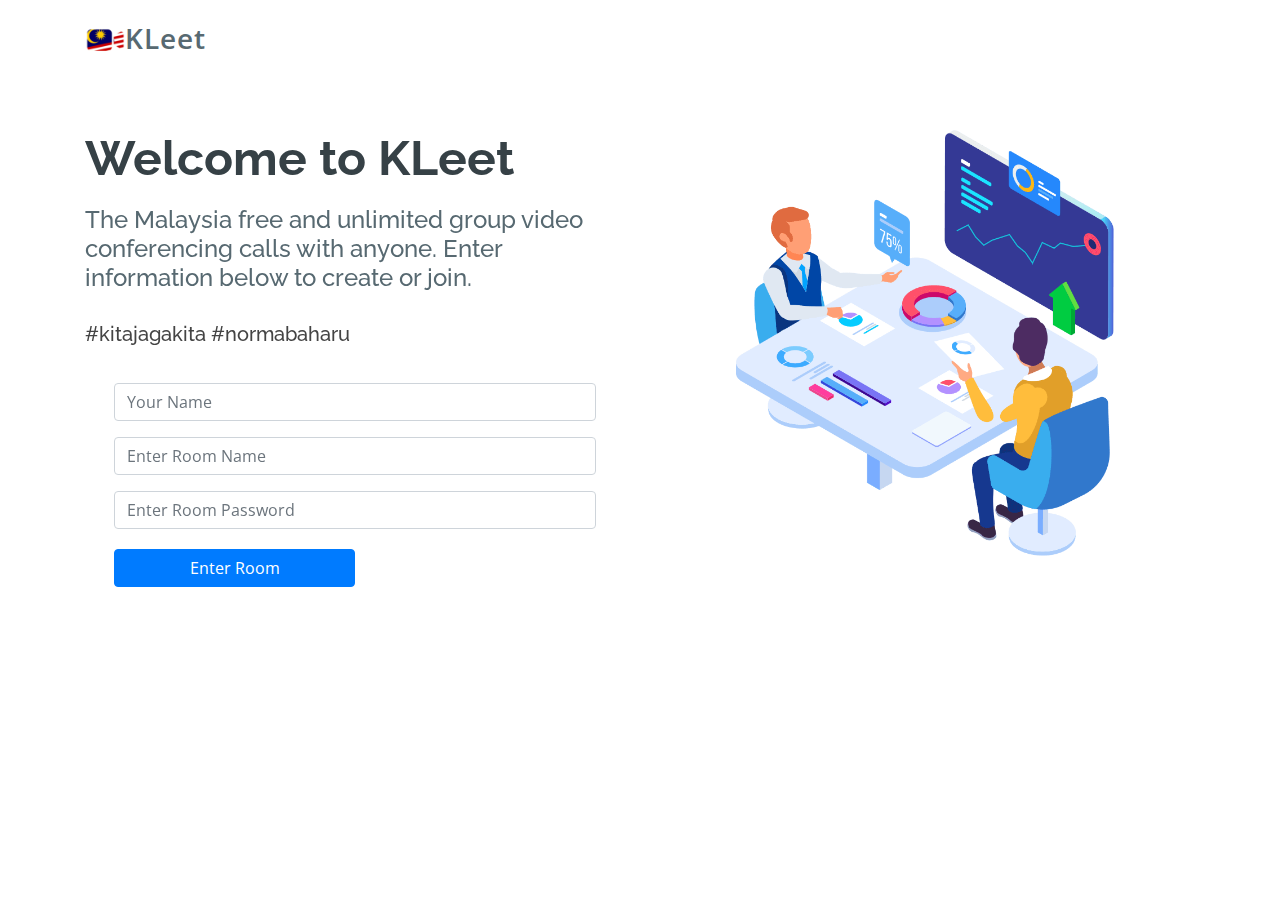
==== commit 3a49fd61: "Update index.html" ====
--- a/index.html
+++ b/index.html
@@ -10,7 +10,17 @@
   <title>KLeet</title>
   <meta content="" name="description">
   <meta content="" name="keywords">
-
+<link rel="manifest" href="manifest.json">
+
+<meta name="mobile-web-app-capable" content="yes">
+<meta name="apple-mobile-web-app-capable" content="yes">
+<meta name="application-name" content="KLeet">
+<meta name="apple-mobile-web-app-title" content="KLeet">
+<meta name="msapplication-starturl" content="https://foxcore-azizi.github.io">
+<meta name="viewport" content="width=device-width, initial-scale=1, shrink-to-fit=no">
+
+<link rel="icon" type="png" sizes="192x192" href="https://www.materialui.co/materialIcons/image/photo_camera_white_192x192.png">
+<link rel="apple-touch-icon" type="png" sizes="192x192" href="https://www.materialui.co/materialIcons/image/photo_camera_white_192x192.png">
  <link rel="stylesheet" href="stylesheets/webrtcstyle.css">
 
   <!-- Favicons -->
